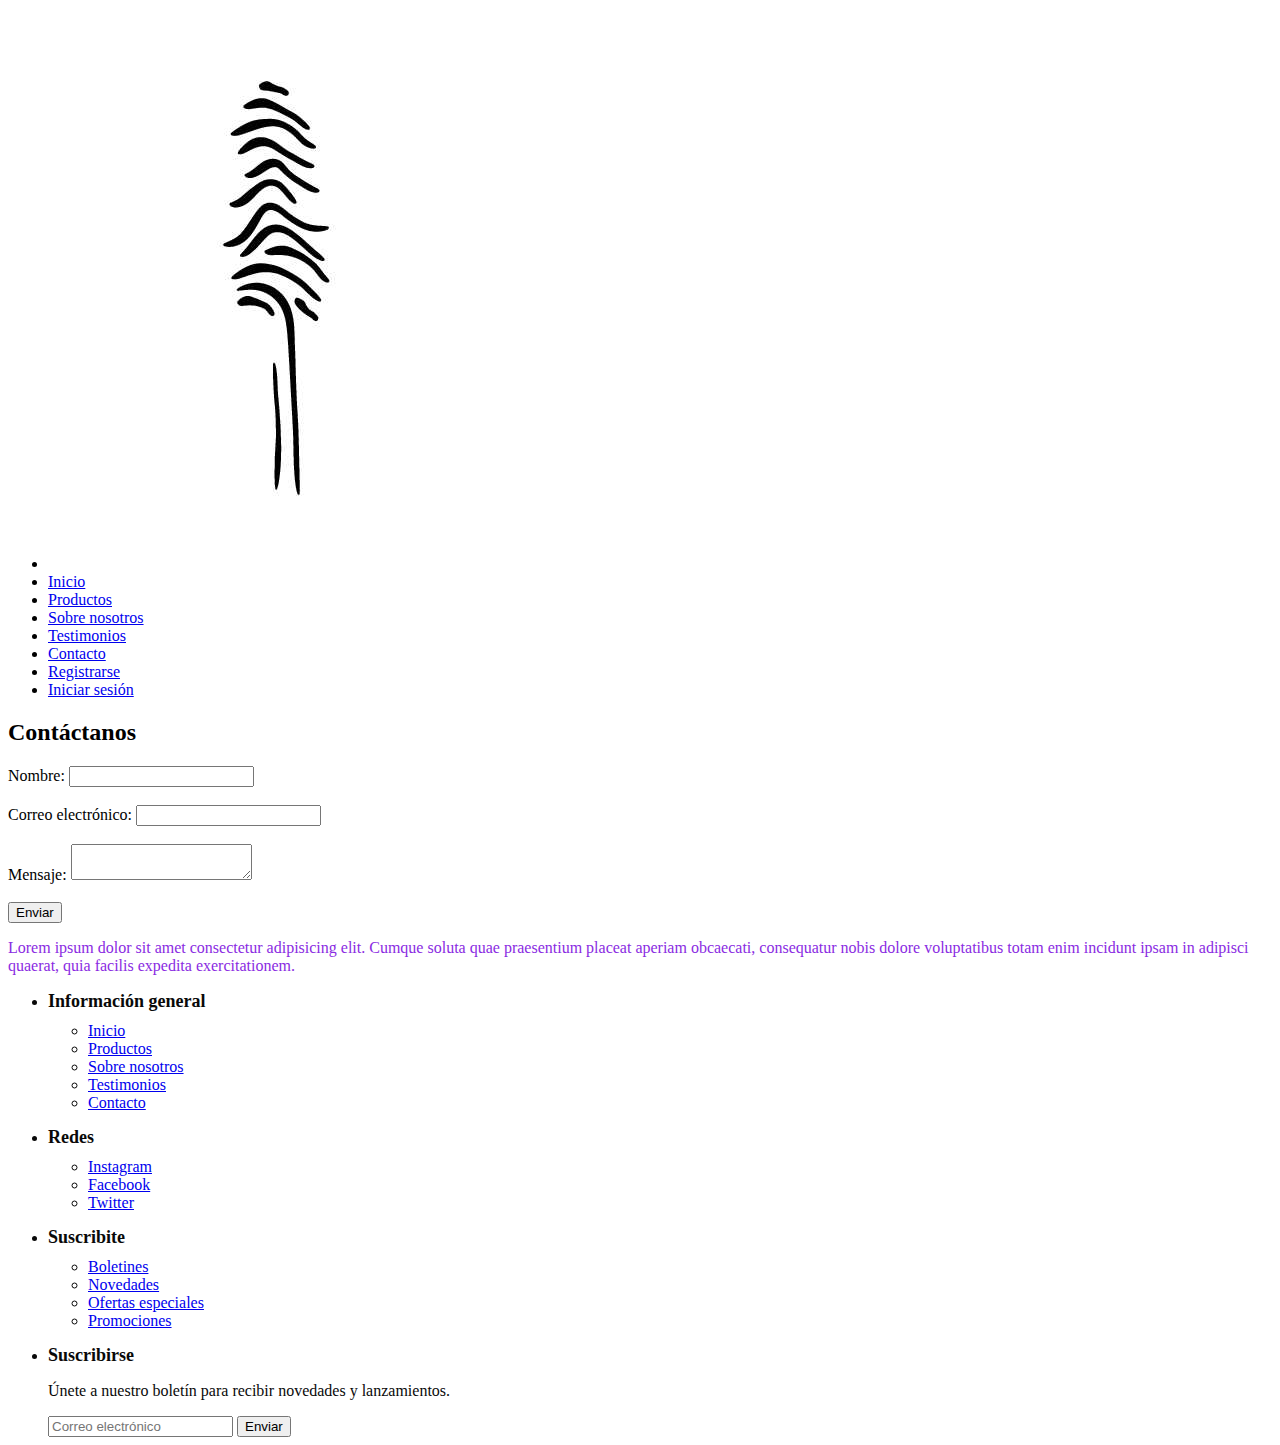
==== Pages/contacto.html @ f699967d "Este es mi primer commit" ====
<!DOCTYPE html>
<html lang="en">
<head>
    <link rel="stylesheet" href="../Css/style.css">
    <meta charset="UTF-8">
    <meta name="viewport" content="width=, initial-scale=1.0">
    <title>Document</title>
</head>
<body>
    <header> <ul><nav> <li><img src="../Img/logo para bordar.jpg" alt="Logo"></li> <li><a href="../index.html">Inicio</a></li> 
        <li><a href="../Pages/productos.html">Productos</a></li>
         <li><a href="../Pages/sobrenosotros.html">Sobre nosotros</a></li> 
         <li><a href="../Pages/testimonios.html">Testimonios</a></li>
          <li><a href="../Pages/contacto.html">Contacto</a></li> 
          <li><a href="Ejemploderegistrarse">Registrarse</a></li>
           <li><a href="Ejemplodeiniciarsesion">Iniciar sesión</a></li> </nav></ul> </header>


           <main> 
<div class="contenedor-contacto"> <h2>Contáctanos</h2> <form> <label for="nombre">Nombre:</label>
<input type="text" id="nombre" name="nombre"><br><br> <label for="mail">Correo electrónico:</label> 
<input type="email" id="mail" name="mail"><br><br> <label for="mensaje">Mensaje:</label>
<textarea id="mensaje" name="mensaje"></textarea><br><br> <button type="submit">Enviar</button>
</form> <p>Lorem ipsum dolor sit amet consectetur adipisicing elit. Cumque soluta quae praesentium placeat aperiam 
obcaecati, consequatur nobis dolore voluptatibus totam enim incidunt ipsam in adipisci quaerat, quia facilis expedita 
exercitationem.</p> </div> </main>

                <footer> 
                    <ul> <li> <h2>Información general</h2> <ul>
                    <li><a href="../index.html">Inicio</a></li> 
                    <li><a href="../Pages/productos.html">Productos</a></li> 
                    <li><a href="../Pages/sobrenosotros.html">Sobre nosotros</a></li> 
                    <li><a href="../Pages/testimonios.html">Testimonios</a></li> 
                    <li><a href="../Pages/contacto.html">Contacto</a></li> </ul></li> 
                    <li> <h2>Redes</h2> 
                    <ul> <li><a href="EjemploInstagram">Instagram</a></li> 
                    <li><a href="EjemploFacebook">Facebook</a></li>
                    <li><a href="EjemploTwitter">Twitter</a></li> </ul>
                    </li> <li> <h2>Suscribite</h2> <ul>
                    <li><a href="EjemploBoletines">Boletines</a></li> 
                    <li><a href="EjemploNovedades">Novedades</a></li>
                    <li><a href="EjemploOfertasEspeciales">Ofertas especiales</a></li> 
                    <li><a href="EjemploPromociones">Promociones</a></li> </ul> </li>
                    <li> <h2>Suscribirse</h2> 
                    <p>Únete a nuestro boletín para recibir novedades y lanzamientos.</p> 
                    <form> <input type="email" placeholder="Correo electrónico"> 
                    <button>Enviar</button> </form> </li> </ul>  
                    </footer>
</body>
</html>
---- Css/style.css ----
header {/*aca poner el codigo para estilizar segun wireframe*/}

main{/*aca poner el codigo para estilizar segun wireframe*/}
main div .imagen-fondo {/*ejemplo de class*/margin-left: auto;}

main p {color: blueviolet;}
h1{background-color: brown;}
h2 {font-weight: bold;}

/*ejemplos de selector footer*/ /*agregar codigo para estilizar segun wireframe*/
footer {color: #090909; text-align: left; } 
footer ul { margin: 0; } 
/*ejemplos de especifidad*/
footer ul li { margin-right: 20px; } footer ul li h2 { font-size: 18px; margin-bottom: 10px; }
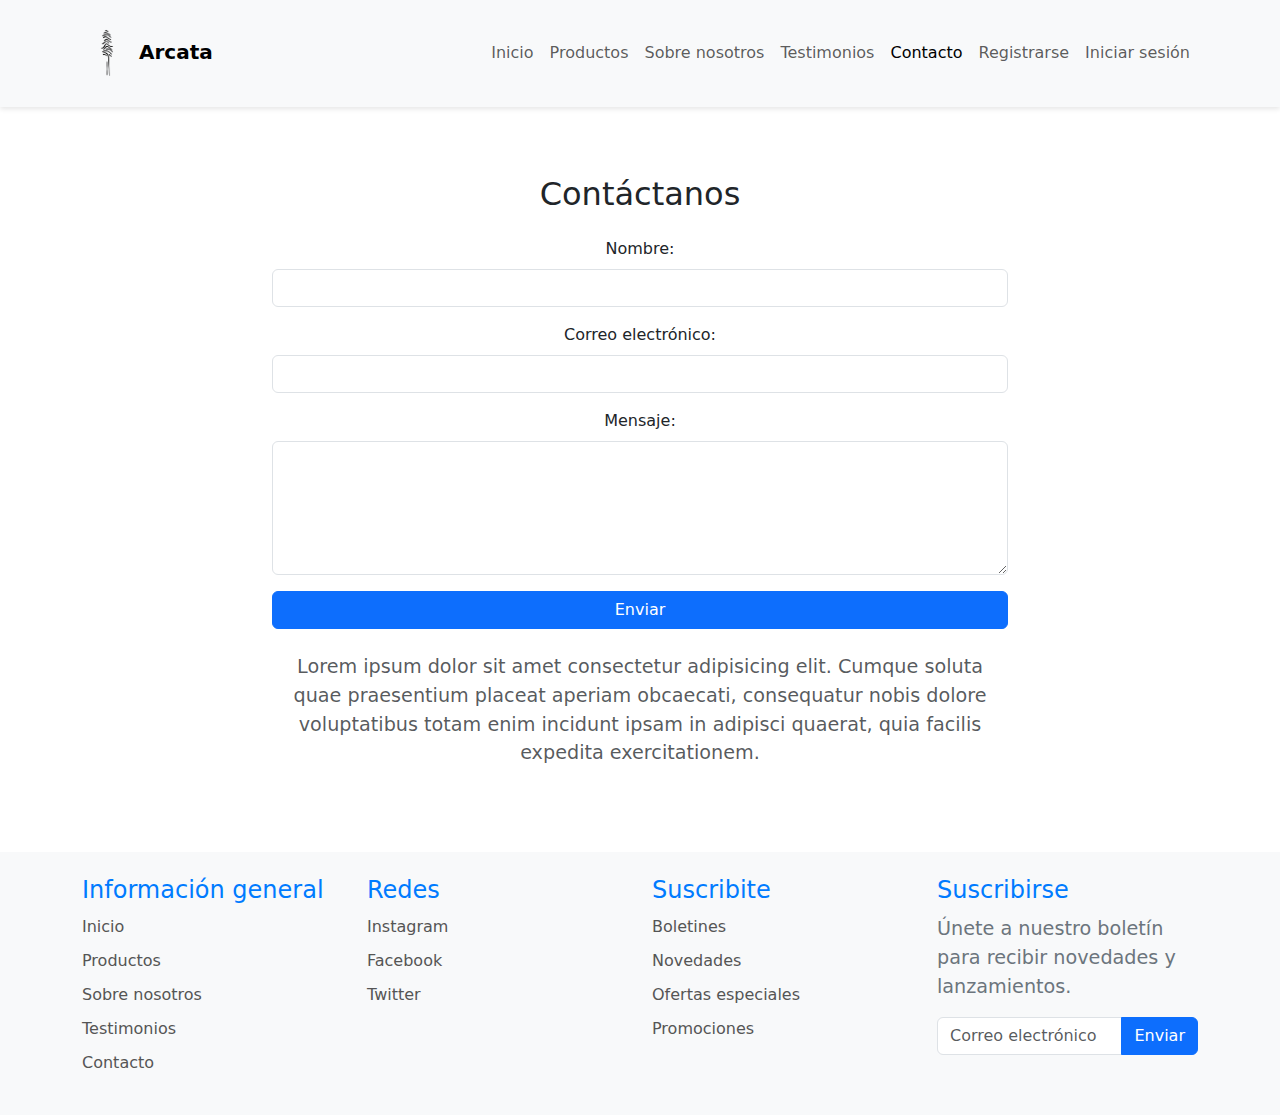
==== commit 05dad45b: "Actualizando cambios de mi proyecto" ====
--- a/Pages/contacto.html
+++ b/Pages/contacto.html
@@ -2,49 +2,110 @@
 <html lang="en">
 <head>
     <link rel="stylesheet" href="../Css/style.css">
+    <link href="https://cdn.jsdelivr.net/npm/bootstrap@5.3.0-alpha1/dist/css/bootstrap.min.css" rel="stylesheet">
     <meta charset="UTF-8">
-    <meta name="viewport" content="width=, initial-scale=1.0">
-    <title>Document</title>
+    <meta name="viewport" content="width=device-width, initial-scale=1.0">
+    <title>Contacto - Arcata</title>
 </head>
 <body>
-    <header> <ul><nav> <li><img src="../Img/logo para bordar.jpg" alt="Logo"></li> <li><a href="../index.html">Inicio</a></li> 
-        <li><a href="../Pages/productos.html">Productos</a></li>
-         <li><a href="../Pages/sobrenosotros.html">Sobre nosotros</a></li> 
-         <li><a href="../Pages/testimonios.html">Testimonios</a></li>
-          <li><a href="../Pages/contacto.html">Contacto</a></li> 
-          <li><a href="Ejemploderegistrarse">Registrarse</a></li>
-           <li><a href="Ejemplodeiniciarsesion">Iniciar sesión</a></li> </nav></ul> </header>
+    <!-- Header con menú hamburguesa -->
+    <header>
+        <nav class="navbar navbar-expand-lg navbar-light bg-light">
+            <div class="container">
+                <a class="navbar-brand" href="../index.html">
+                    <img src="../Img/logoImagen.png" alt="Logo" width="50">
+                    Arcata
+                </a>
+                <button class="navbar-toggler" type="button" data-bs-toggle="collapse" data-bs-target="#navbarNav" aria-controls="navbarNav" aria-expanded="false" aria-label="Toggle navigation">
+                    <span class="navbar-toggler-icon"></span>
+                </button>
+                <div class="collapse navbar-collapse" id="navbarNav">
+                    <ul class="navbar-nav ms-auto">
+                        <li class="nav-item"><a class="nav-link" href="../index.html">Inicio</a></li>
+                        <li class="nav-item"><a class="nav-link" href="../Pages/productos.html">Productos</a></li>
+                        <li class="nav-item"><a class="nav-link" href="../Pages/sobrenosotros.html">Sobre nosotros</a></li>
+                        <li class="nav-item"><a class="nav-link" href="../Pages/testimonios.html">Testimonios</a></li>
+                        <li class="nav-item"><a class="nav-link active" href="../Pages/contacto.html">Contacto</a></li>
+                        <li class="nav-item"><a class="nav-link" href="#">Registrarse</a></li>
+                        <li class="nav-item"><a class="nav-link" href="#">Iniciar sesión</a></li>
+                    </ul>
+                </div>
+            </div>
+        </nav>
+    </header>
 
+    <!-- Main -->
+    <main class="container my-5">
+        <div class="row justify-content-center">
+            <div class="col-md-8">
+                <h2 class="text-center mb-4">Contáctanos</h2>
+                <form>
+                    <div class="mb-3">
+                        <label for="nombre" class="form-label">Nombre:</label>
+                        <input type="text" id="nombre" name="nombre" class="form-control" required>
+                    </div>
+                    <div class="mb-3">
+                        <label for="mail" class="form-label">Correo electrónico:</label>
+                        <input type="email" id="mail" name="mail" class="form-control" required>
+                    </div>
+                    <div class="mb-3">
+                        <label for="mensaje" class="form-label">Mensaje:</label>
+                        <textarea id="mensaje" name="mensaje" class="form-control" rows="5" required></textarea>
+                    </div>
+                    <button type="submit" class="btn btn-primary w-100">Enviar</button>
+                </form>
+                <p class="mt-4 text-center text-muted">
+                    Lorem ipsum dolor sit amet consectetur adipisicing elit. Cumque soluta quae praesentium placeat aperiam obcaecati, consequatur nobis dolore voluptatibus totam enim incidunt ipsam in adipisci quaerat, quia facilis expedita exercitationem.
+                </p>
+            </div>
+        </div>
+    </main>
 
-           <main> 
-<div class="contenedor-contacto"> <h2>Contáctanos</h2> <form> <label for="nombre">Nombre:</label>
-<input type="text" id="nombre" name="nombre"><br><br> <label for="mail">Correo electrónico:</label> 
-<input type="email" id="mail" name="mail"><br><br> <label for="mensaje">Mensaje:</label>
-<textarea id="mensaje" name="mensaje"></textarea><br><br> <button type="submit">Enviar</button>
-</form> <p>Lorem ipsum dolor sit amet consectetur adipisicing elit. Cumque soluta quae praesentium placeat aperiam 
-obcaecati, consequatur nobis dolore voluptatibus totam enim incidunt ipsam in adipisci quaerat, quia facilis expedita 
-exercitationem.</p> </div> </main>
+    <!-- Footer -->
+    <footer class="bg-light py-4">
+        <div class="container">
+            <div class="row">
+                <div class="col-md-3">
+                    <h2>Información general</h2>
+                    <ul class="list-unstyled">
+                        <li><a href="../index.html">Inicio</a></li>
+                        <li><a href="../Pages/productos.html">Productos</a></li>
+                        <li><a href="../Pages/sobrenosotros.html">Sobre nosotros</a></li>
+                        <li><a href="../Pages/testimonios.html">Testimonios</a></li>
+                        <li><a href="../Pages/contacto.html">Contacto</a></li>
+                    </ul>
+                </div>
+                <div class="col-md-3">
+                    <h2>Redes</h2>
+                    <ul class="list-unstyled">
+                        <li><a href="#">Instagram</a></li>
+                        <li><a href="#">Facebook</a></li>
+                        <li><a href="#">Twitter</a></li>
+                    </ul>
+                </div>
+                <div class="col-md-3">
+                    <h2>Suscribite</h2>
+                    <ul class="list-unstyled">
+                        <li><a href="#">Boletines</a></li>
+                        <li><a href="#">Novedades</a></li>
+                        <li><a href="#">Ofertas especiales</a></li>
+                        <li><a href="#">Promociones</a></li>
+                    </ul>
+                </div>
+                <div class="col-md-3">
+                    <h2>Suscribirse</h2>
+                    <p>Únete a nuestro boletín para recibir novedades y lanzamientos.</p>
+                    <form>
+                        <div class="input-group">
+                            <input type="email" class="form-control" placeholder="Correo electrónico" required>
+                            <button class="btn btn-primary" type="submit">Enviar</button>
+                        </div>
+                    </form>
+                </div>
+            </div>
+        </div>
+    </footer>
 
-                <footer> 
-                    <ul> <li> <h2>Información general</h2> <ul>
-                    <li><a href="../index.html">Inicio</a></li> 
-                    <li><a href="../Pages/productos.html">Productos</a></li> 
-                    <li><a href="../Pages/sobrenosotros.html">Sobre nosotros</a></li> 
-                    <li><a href="../Pages/testimonios.html">Testimonios</a></li> 
-                    <li><a href="../Pages/contacto.html">Contacto</a></li> </ul></li> 
-                    <li> <h2>Redes</h2> 
-                    <ul> <li><a href="EjemploInstagram">Instagram</a></li> 
-                    <li><a href="EjemploFacebook">Facebook</a></li>
-                    <li><a href="EjemploTwitter">Twitter</a></li> </ul>
-                    </li> <li> <h2>Suscribite</h2> <ul>
-                    <li><a href="EjemploBoletines">Boletines</a></li> 
-                    <li><a href="EjemploNovedades">Novedades</a></li>
-                    <li><a href="EjemploOfertasEspeciales">Ofertas especiales</a></li> 
-                    <li><a href="EjemploPromociones">Promociones</a></li> </ul> </li>
-                    <li> <h2>Suscribirse</h2> 
-                    <p>Únete a nuestro boletín para recibir novedades y lanzamientos.</p> 
-                    <form> <input type="email" placeholder="Correo electrónico"> 
-                    <button>Enviar</button> </form> </li> </ul>  
-                    </footer>
+    <script src="https://cdn.jsdelivr.net/npm/bootstrap@5.3.0-alpha1/dist/js/bootstrap.bundle.min.js"></script>
 </body>
-</html>+</html>
--- a/Css/style.css
+++ b/Css/style.css
@@ -1,14 +1,97 @@
-header {/*aca poner el codigo para estilizar segun wireframe*/}
+/* Estilos generales */
+body {
+    font-family: Arial, sans-serif;
+    margin: 0;
+    padding: 0;
+    box-sizing: border-box;
+}
 
-main{/*aca poner el codigo para estilizar segun wireframe*/}
-main div .imagen-fondo {/*ejemplo de class*/margin-left: auto;}
+/* Header */
+header {
+    background-color: #f8f9fa;
+    padding: 10px 0;
+    box-shadow: 0 2px 5px rgba(0, 0, 0, 0.1);
+}
+.navbar-brand {
+    color: #333;
+    font-weight: bold;
+}
+.nav-link {
+    color: #555;
+    transition: color 0.3s;
+}
+.nav-link:hover {
+    color: #007bff;
+}
 
-main p {color: blueviolet;}
-h1{background-color: brown;}
-h2 {font-weight: bold;}
+/* Main */
+main {
+    text-align: center;
+    padding: 20px;
+}
+.imagen-fondo img {
+    width: 100%;
+    height: auto;
+    margin-bottom: 20px;
+}
+h1 {
+    font-size: 2.5rem;
+    color: #333;
+    margin-bottom: 15px;
+}
+p {
+    color: #6c757d;
+    font-size: 1.2rem;
+    margin-bottom: 20px;
+}
+.boton-productos {
+    background-color: #007bff;
+    color: white;
+    padding: 10px 20px;
+    text-decoration: none;
+    border-radius: 5px;
+    transition: background-color 0.3s;
+}
+.boton-productos:hover {
+    background-color: #0056b3;
+}
 
-/*ejemplos de selector footer*/ /*agregar codigo para estilizar segun wireframe*/
-footer {color: #090909; text-align: left; } 
-footer ul { margin: 0; } 
-/*ejemplos de especifidad*/
-footer ul li { margin-right: 20px; } footer ul li h2 { font-size: 18px; margin-bottom: 10px; } +/* Footer */
+footer {
+    background-color: #f8f9fa;
+    padding: 20px 0;
+    color: #333;
+}
+footer h2 {
+    font-size: 1.5rem;
+    margin-bottom: 10px;
+    color: #007bff;
+}
+footer ul {
+    list-style: none;
+    padding: 0;
+}
+footer ul li {
+    margin-bottom: 10px;
+}
+footer ul li a {
+    text-decoration: none;
+    color: #555;
+    transition: color 0.3s;
+}
+footer ul li a:hover {
+    color: #007bff;
+}
+
+/* Responsividad */
+@media (max-width: 768px) {
+    h1 {
+        font-size: 2rem;
+    }
+    p {
+        font-size: 1rem;
+    }
+    .boton-productos {
+        padding: 8px 15px;
+    }
+}
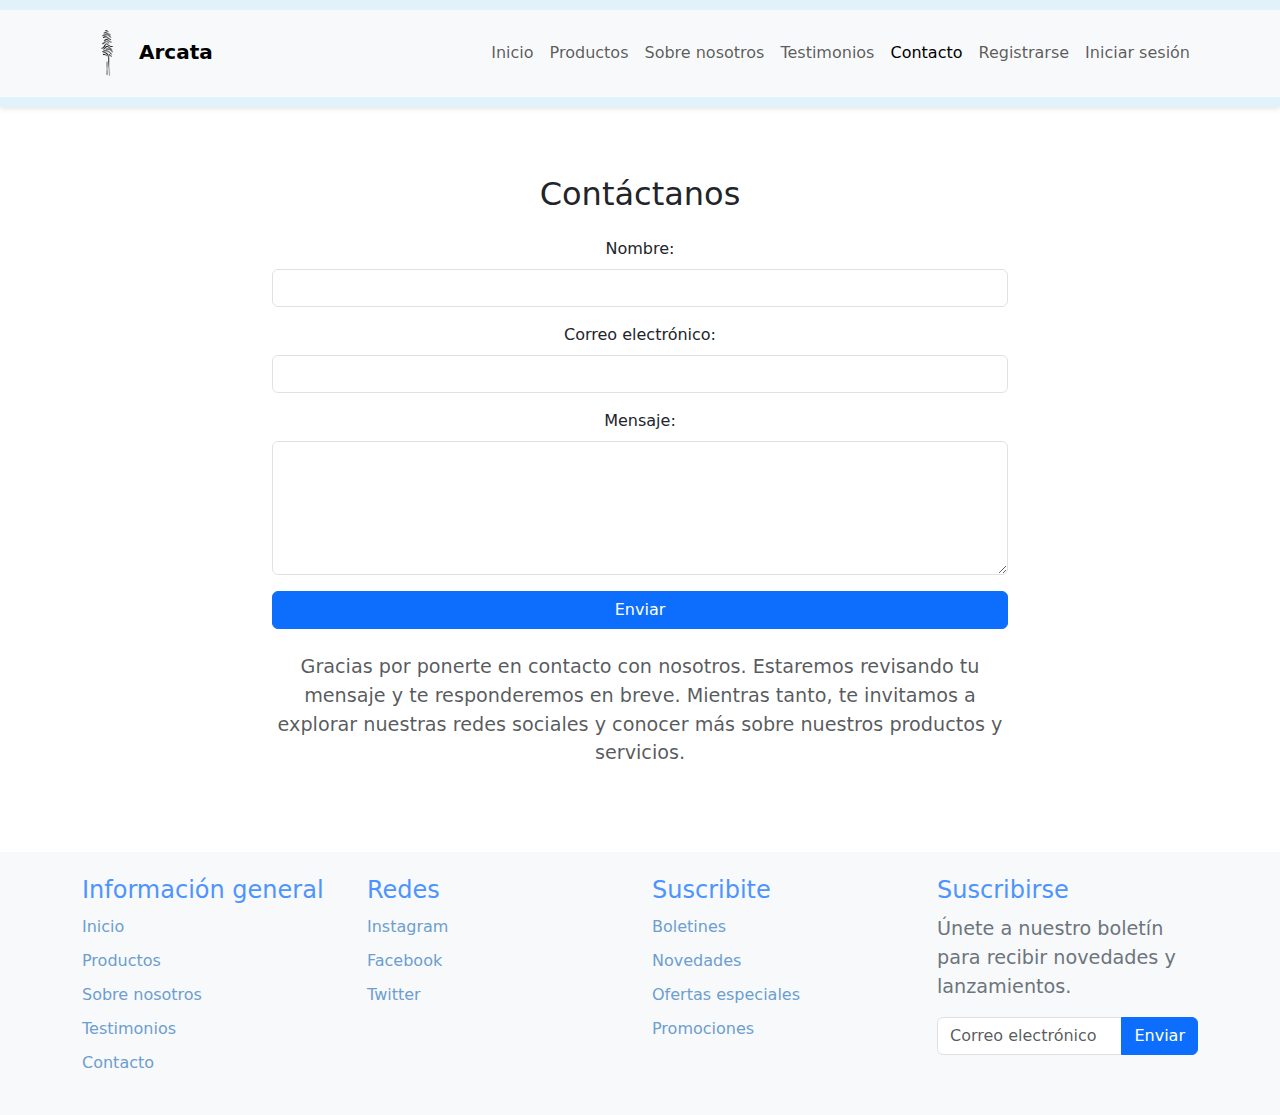
==== commit 2e7ad003: "Imagenes y algunos detalles" ====
--- a/Pages/contacto.html
+++ b/Pages/contacto.html
@@ -55,8 +55,8 @@
                     <button type="submit" class="btn btn-primary w-100">Enviar</button>
                 </form>
                 <p class="mt-4 text-center text-muted">
-                    Lorem ipsum dolor sit amet consectetur adipisicing elit. Cumque soluta quae praesentium placeat aperiam obcaecati, consequatur nobis dolore voluptatibus totam enim incidunt ipsam in adipisci quaerat, quia facilis expedita exercitationem.
-                </p>
+                    Gracias por ponerte en contacto con nosotros. Estaremos revisando tu mensaje y te responderemos en breve. 
+                    Mientras tanto, te invitamos a explorar nuestras redes sociales y conocer más sobre nuestros productos y servicios.
             </div>
         </div>
     </main>
--- a/Css/style.css
+++ b/Css/style.css
@@ -1,30 +1,35 @@
-/* Estilos generales */
+* {
+    margin: 0;
+    padding: 0;
+    box-sizing: border-box;
+}
 body {
     font-family: Arial, sans-serif;
     margin: 0;
     padding: 0;
     box-sizing: border-box;
+    background-color: #f2f8fc; 
 }
 
-/* Header */
+
 header {
-    background-color: #f8f9fa;
+    background-color: #e1f2fb; 
     padding: 10px 0;
     box-shadow: 0 2px 5px rgba(0, 0, 0, 0.1);
 }
 .navbar-brand {
-    color: #333;
+    color: #4d94ff; 
     font-weight: bold;
 }
 .nav-link {
-    color: #555;
+    color: #6c9ecf; 
     transition: color 0.3s;
 }
 .nav-link:hover {
-    color: #007bff;
+    color: #4d94ff; 
 }
 
-/* Main */
+
 main {
     text-align: center;
     padding: 20px;
@@ -36,7 +41,7 @@
 }
 h1 {
     font-size: 2.5rem;
-    color: #333;
+    color: #4d94ff; 
     margin-bottom: 15px;
 }
 p {
@@ -45,7 +50,7 @@
     margin-bottom: 20px;
 }
 .boton-productos {
-    background-color: #007bff;
+    background-color: #4d94ff; 
     color: white;
     padding: 10px 20px;
     text-decoration: none;
@@ -53,19 +58,19 @@
     transition: background-color 0.3s;
 }
 .boton-productos:hover {
-    background-color: #0056b3;
+    background-color: #0062cc; 
 }
 
-/* Footer */
+
 footer {
-    background-color: #f8f9fa;
+    background-color: #e1f2fb; 
     padding: 20px 0;
     color: #333;
 }
 footer h2 {
     font-size: 1.5rem;
     margin-bottom: 10px;
-    color: #007bff;
+    color: #4d94ff; 
 }
 footer ul {
     list-style: none;
@@ -76,22 +81,65 @@
 }
 footer ul li a {
     text-decoration: none;
-    color: #555;
+    color: #6c9ecf; 
     transition: color 0.3s;
 }
 footer ul li a:hover {
-    color: #007bff;
+    color: #4d94ff; 
 }
 
 /* Responsividad */
+@media (max-width: 1200px) {
+    h1 {
+        font-size: 2.2rem;
+    }
+    p {
+        font-size: 1.1rem;
+    }
+    .boton-productos {
+        padding: 9px 18px;
+    }
+}
+
+@media (max-width: 992px) {
+    .navbar-nav {
+        font-size: 1rem; 
+    }
+    .boton-productos {
+        padding: 8px 15px;
+    }
+}
+
 @media (max-width: 768px) {
     h1 {
-        font-size: 2rem;
+        font-size: 1.8rem;
     }
     p {
         font-size: 1rem;
     }
     .boton-productos {
-        padding: 8px 15px;
+        padding: 8px 12px;
+    }
+    .navbar-brand img {
+        width: 40px; 
     }
 }
+
+@media (max-width: 576px) {
+    h1 {
+        font-size: 1.6rem;
+    }
+    .navbar-nav {
+        font-size: 0.9rem;
+    }
+    .boton-productos {
+        width: 100%; 
+        padding: 10px 0;
+    }
+}
+.carousel-item img {
+    width: 100%;
+    height: 500px;  
+    object-fit: contain;
+}
+
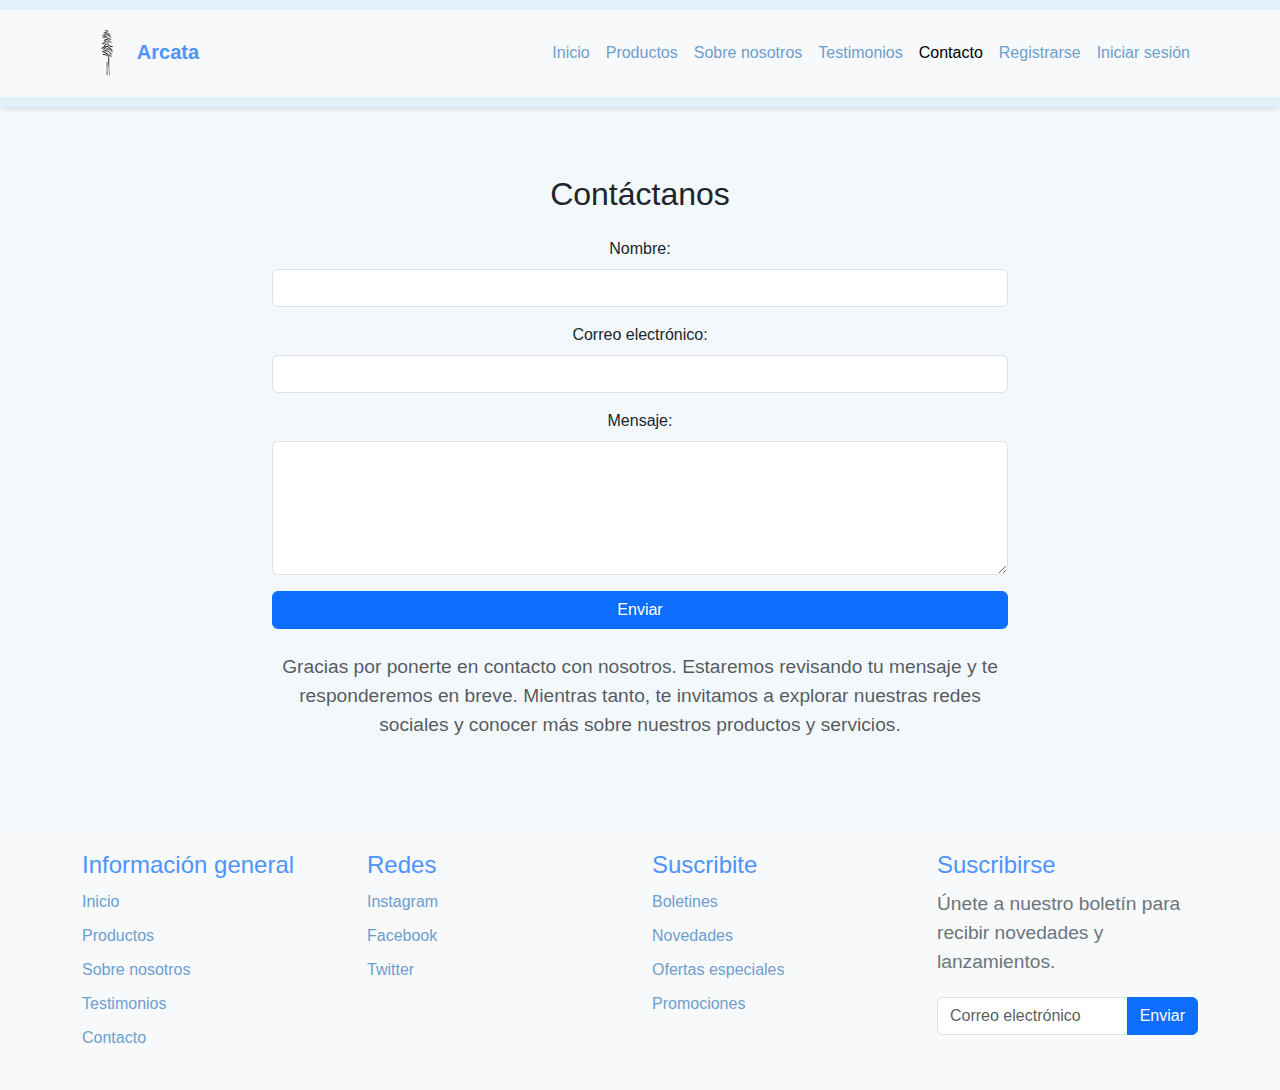
==== commit 7e49c23a: "Detalles CSS y Correcion de orden en los html" ====
--- a/Pages/contacto.html
+++ b/Pages/contacto.html
@@ -1,14 +1,15 @@
 <!DOCTYPE html>
 <html lang="en">
-<head>
-    <link rel="stylesheet" href="../Css/style.css">
-    <link href="https://cdn.jsdelivr.net/npm/bootstrap@5.3.0-alpha1/dist/css/bootstrap.min.css" rel="stylesheet">
-    <meta charset="UTF-8">
-    <meta name="viewport" content="width=device-width, initial-scale=1.0">
-    <title>Contacto - Arcata</title>
-</head>
+    <head>
+        <meta charset="UTF-8">
+        <meta name="viewport" content="width=device-width, initial-scale=1.0">
+        <title>Cotacto</title>
+        <!-- Bootstrap CSS -->
+        <link href="https://cdn.jsdelivr.net/npm/bootstrap@5.3.2/dist/css/bootstrap.min.css" rel="stylesheet">
+        <link rel="stylesheet" href="../Css/style.css">
+    </head>
 <body>
-    <!-- Header con menú hamburguesa -->
+    
     <header>
         <nav class="navbar navbar-expand-lg navbar-light bg-light">
             <div class="container">
--- a/Css/style.css
+++ b/Css/style.css
@@ -1,91 +1,120 @@
+/* Estilos globales */
 * {
     margin: 0;
     padding: 0;
     box-sizing: border-box;
 }
+
 body {
     font-family: Arial, sans-serif;
-    margin: 0;
-    padding: 0;
-    box-sizing: border-box;
-    background-color: #f2f8fc; 
+    background-color: #f2f8fc;
 }
 
-
+/* Header */
 header {
-    background-color: #e1f2fb; 
+    background-color: #e1f2fb;
     padding: 10px 0;
     box-shadow: 0 2px 5px rgba(0, 0, 0, 0.1);
 }
+
 .navbar-brand {
-    color: #4d94ff; 
+    color: #4d94ff;
     font-weight: bold;
 }
+
 .nav-link {
-    color: #6c9ecf; 
+    color: #6c9ecf;
     transition: color 0.3s;
 }
+
 .nav-link:hover {
-    color: #4d94ff; 
+    color: #4d94ff;
 }
 
-
+/* Main */
 main {
     text-align: center;
     padding: 20px;
 }
+
+.imagen-fondo {
+    background-image: url('../Img/logoLetras.png'); 
+    background-size: cover;
+    background-position: center;
+    height: 400px;
+    width: 100%;
+    display: flex;
+    justify-content: center;
+    align-items: center;
+}
+
 .imagen-fondo img {
-    width: 100%;
-    height: auto;
-    margin-bottom: 20px;
+    display: none; 
 }
+
+.contenedor-texto {
+    background-color: rgba(255, 255, 255, 0.8); 
+    padding: 40px;
+    border-radius: 10px;
+    max-width: 800px;
+    margin: 0 auto;
+}
+
 h1 {
     font-size: 2.5rem;
-    color: #4d94ff; 
+    color: #4d94ff;
     margin-bottom: 15px;
 }
+
 p {
     color: #6c757d;
     font-size: 1.2rem;
     margin-bottom: 20px;
 }
+
 .boton-productos {
-    background-color: #4d94ff; 
+    background-color: #4d94ff;
     color: white;
     padding: 10px 20px;
     text-decoration: none;
     border-radius: 5px;
     transition: background-color 0.3s;
 }
+
 .boton-productos:hover {
-    background-color: #0062cc; 
+    background-color: #0062cc;
 }
 
-
+/* Footer */
 footer {
-    background-color: #e1f2fb; 
+    background-color: #e1f2fb;
     padding: 20px 0;
     color: #333;
 }
+
 footer h2 {
     font-size: 1.5rem;
     margin-bottom: 10px;
-    color: #4d94ff; 
+    color: #4d94ff;
 }
+
 footer ul {
     list-style: none;
     padding: 0;
 }
+
 footer ul li {
     margin-bottom: 10px;
 }
+
 footer ul li a {
     text-decoration: none;
-    color: #6c9ecf; 
+    color: #6c9ecf;
     transition: color 0.3s;
 }
+
 footer ul li a:hover {
-    color: #4d94ff; 
+    color: #4d94ff;
 }
 
 /* Responsividad */
@@ -103,7 +132,7 @@
 
 @media (max-width: 992px) {
     .navbar-nav {
-        font-size: 1rem; 
+        font-size: 1rem;
     }
     .boton-productos {
         padding: 8px 15px;
@@ -121,7 +150,7 @@
         padding: 8px 12px;
     }
     .navbar-brand img {
-        width: 40px; 
+        width: 40px;
     }
 }
 
@@ -133,13 +162,20 @@
         font-size: 0.9rem;
     }
     .boton-productos {
-        width: 100%; 
+        width: 100%;
         padding: 10px 0;
     }
+    .navbar-nav {
+        text-align: center;
+    }
+    .navbar-nav li {
+        margin: 5px 0;
+    }
 }
+
+
 .carousel-item img {
     width: 100%;
-    height: 500px;  
+    height: 500px;
     object-fit: contain;
 }
-
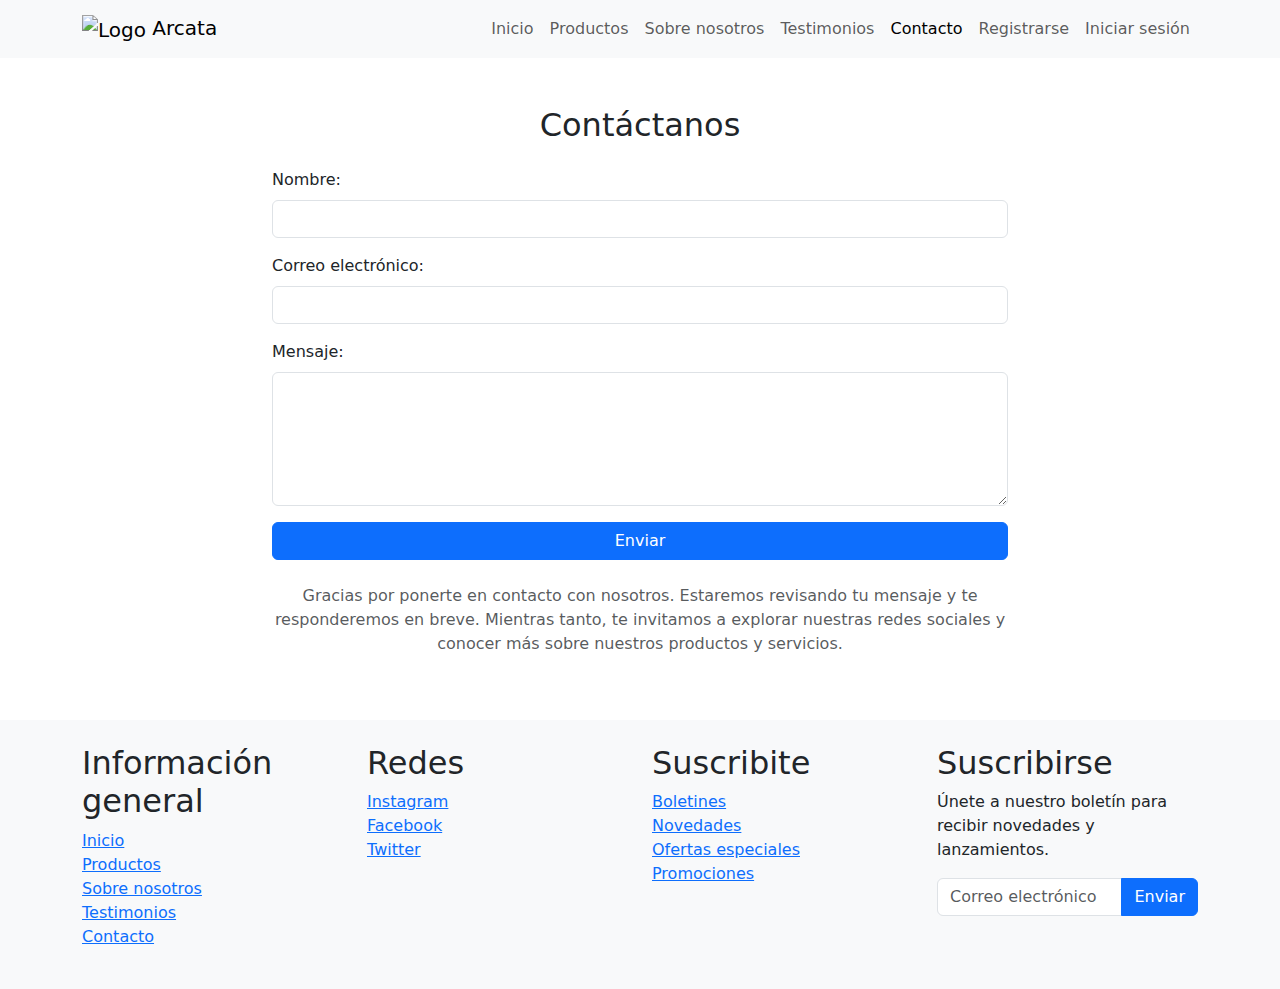
==== commit 20e1a95a: "Correccion Mayusculas" ====
--- a/Pages/contacto.html
+++ b/Pages/contacto.html
@@ -1,112 +1,113 @@
 <!DOCTYPE html>
-<html lang="en">
-    <head>
-        <meta charset="UTF-8">
-        <meta name="viewport" content="width=device-width, initial-scale=1.0">
-        <title>Cotacto</title>
-        <!-- Bootstrap CSS -->
-        <link href="https://cdn.jsdelivr.net/npm/bootstrap@5.3.2/dist/css/bootstrap.min.css" rel="stylesheet">
-        <link rel="stylesheet" href="../Css/style.css">
-    </head>
+<html lang="es">
+<head>
+    <meta charset="UTF-8">
+    <meta name="viewport" content="width=device-width, initial-scale=1.0">
+    <title>Contacto</title>
+    <!-- Bootstrap CSS -->
+    <link href="https://cdn.jsdelivr.net/npm/bootstrap@5.3.2/dist/css/bootstrap.min.css" rel="stylesheet">
+    <link rel="stylesheet" href="../css/style.css">
+</head>
 <body>
-    
-    <header>
-        <nav class="navbar navbar-expand-lg navbar-light bg-light">
-            <div class="container">
-                <a class="navbar-brand" href="../index.html">
-                    <img src="../Img/logoImagen.png" alt="Logo" width="50">
-                    Arcata
-                </a>
-                <button class="navbar-toggler" type="button" data-bs-toggle="collapse" data-bs-target="#navbarNav" aria-controls="navbarNav" aria-expanded="false" aria-label="Toggle navigation">
-                    <span class="navbar-toggler-icon"></span>
-                </button>
-                <div class="collapse navbar-collapse" id="navbarNav">
-                    <ul class="navbar-nav ms-auto">
-                        <li class="nav-item"><a class="nav-link" href="../index.html">Inicio</a></li>
-                        <li class="nav-item"><a class="nav-link" href="../Pages/productos.html">Productos</a></li>
-                        <li class="nav-item"><a class="nav-link" href="../Pages/sobrenosotros.html">Sobre nosotros</a></li>
-                        <li class="nav-item"><a class="nav-link" href="../Pages/testimonios.html">Testimonios</a></li>
-                        <li class="nav-item"><a class="nav-link active" href="../Pages/contacto.html">Contacto</a></li>
-                        <li class="nav-item"><a class="nav-link" href="#">Registrarse</a></li>
-                        <li class="nav-item"><a class="nav-link" href="#">Iniciar sesión</a></li>
-                    </ul>
-                </div>
-            </div>
-        </nav>
-    </header>
 
-    <!-- Main -->
-    <main class="container my-5">
-        <div class="row justify-content-center">
-            <div class="col-md-8">
-                <h2 class="text-center mb-4">Contáctanos</h2>
-                <form>
-                    <div class="mb-3">
-                        <label for="nombre" class="form-label">Nombre:</label>
-                        <input type="text" id="nombre" name="nombre" class="form-control" required>
-                    </div>
-                    <div class="mb-3">
-                        <label for="mail" class="form-label">Correo electrónico:</label>
-                        <input type="email" id="mail" name="mail" class="form-control" required>
-                    </div>
-                    <div class="mb-3">
-                        <label for="mensaje" class="form-label">Mensaje:</label>
-                        <textarea id="mensaje" name="mensaje" class="form-control" rows="5" required></textarea>
-                    </div>
-                    <button type="submit" class="btn btn-primary w-100">Enviar</button>
-                </form>
-                <p class="mt-4 text-center text-muted">
-                    Gracias por ponerte en contacto con nosotros. Estaremos revisando tu mensaje y te responderemos en breve. 
-                    Mientras tanto, te invitamos a explorar nuestras redes sociales y conocer más sobre nuestros productos y servicios.
+<header>
+    <nav class="navbar navbar-expand-lg navbar-light bg-light">
+        <div class="container">
+            <a class="navbar-brand" href="../index.html">
+                <img src="../img/logoImagen.png" alt="Logo" width="50">
+                Arcata
+            </a>
+            <button class="navbar-toggler" type="button" data-bs-toggle="collapse" data-bs-target="#navbarNav" aria-controls="navbarNav" aria-expanded="false" aria-label="Toggle navigation">
+                <span class="navbar-toggler-icon"></span>
+            </button>
+            <div class="collapse navbar-collapse" id="navbarNav">
+                <ul class="navbar-nav ms-auto">
+                    <li class="nav-item"><a class="nav-link" href="../index.html">Inicio</a></li>
+                    <li class="nav-item"><a class="nav-link" href="../pages/productos.html">Productos</a></li>
+                    <li class="nav-item"><a class="nav-link" href="../pages/sobrenosotros.html">Sobre nosotros</a></li>
+                    <li class="nav-item"><a class="nav-link" href="../pages/testimonios.html">Testimonios</a></li>
+                    <li class="nav-item"><a class="nav-link active" href="../pages/contacto.html">Contacto</a></li>
+                    <li class="nav-item"><a class="nav-link" href="#">Registrarse</a></li>
+                    <li class="nav-item"><a class="nav-link" href="#">Iniciar sesión</a></li>
+                </ul>
             </div>
         </div>
-    </main>
+    </nav>
+</header>
 
-    <!-- Footer -->
-    <footer class="bg-light py-4">
-        <div class="container">
-            <div class="row">
-                <div class="col-md-3">
-                    <h2>Información general</h2>
-                    <ul class="list-unstyled">
-                        <li><a href="../index.html">Inicio</a></li>
-                        <li><a href="../Pages/productos.html">Productos</a></li>
-                        <li><a href="../Pages/sobrenosotros.html">Sobre nosotros</a></li>
-                        <li><a href="../Pages/testimonios.html">Testimonios</a></li>
-                        <li><a href="../Pages/contacto.html">Contacto</a></li>
-                    </ul>
+<!-- Main -->
+<main class="container my-5">
+    <div class="row justify-content-center">
+        <div class="col-md-8">
+            <h2 class="text-center mb-4">Contáctanos</h2>
+            <form>
+                <div class="mb-3">
+                    <label for="nombre" class="form-label">Nombre:</label>
+                    <input type="text" id="nombre" name="nombre" class="form-control" required>
                 </div>
-                <div class="col-md-3">
-                    <h2>Redes</h2>
-                    <ul class="list-unstyled">
-                        <li><a href="#">Instagram</a></li>
-                        <li><a href="#">Facebook</a></li>
-                        <li><a href="#">Twitter</a></li>
-                    </ul>
+                <div class="mb-3">
+                    <label for="mail" class="form-label">Correo electrónico:</label>
+                    <input type="email" id="mail" name="mail" class="form-control" required>
                 </div>
-                <div class="col-md-3">
-                    <h2>Suscribite</h2>
-                    <ul class="list-unstyled">
-                        <li><a href="#">Boletines</a></li>
-                        <li><a href="#">Novedades</a></li>
-                        <li><a href="#">Ofertas especiales</a></li>
-                        <li><a href="#">Promociones</a></li>
-                    </ul>
+                <div class="mb-3">
+                    <label for="mensaje" class="form-label">Mensaje:</label>
+                    <textarea id="mensaje" name="mensaje" class="form-control" rows="5" required></textarea>
                 </div>
-                <div class="col-md-3">
-                    <h2>Suscribirse</h2>
-                    <p>Únete a nuestro boletín para recibir novedades y lanzamientos.</p>
-                    <form>
-                        <div class="input-group">
-                            <input type="email" class="form-control" placeholder="Correo electrónico" required>
-                            <button class="btn btn-primary" type="submit">Enviar</button>
-                        </div>
-                    </form>
-                </div>
+                <button type="submit" class="btn btn-primary w-100">Enviar</button>
+            </form>
+            <p class="mt-4 text-center text-muted">
+                Gracias por ponerte en contacto con nosotros. Estaremos revisando tu mensaje y te responderemos en breve. 
+                Mientras tanto, te invitamos a explorar nuestras redes sociales y conocer más sobre nuestros productos y servicios.
+            </p>
+        </div>
+    </div>
+</main>
+
+<!-- Footer -->
+<footer class="bg-light py-4">
+    <div class="container">
+        <div class="row">
+            <div class="col-md-3 col-sm-6">
+                <h2>Información general</h2>
+                <ul class="list-unstyled">
+                    <li><a href="../index.html">Inicio</a></li>
+                    <li><a href="../pages/productos.html">Productos</a></li>
+                    <li><a href="../pages/sobrenosotros.html">Sobre nosotros</a></li>
+                    <li><a href="../pages/testimonios.html">Testimonios</a></li>
+                    <li><a href="../pages/contacto.html">Contacto</a></li>
+                </ul>
+            </div>
+            <div class="col-md-3 col-sm-6">
+                <h2>Redes</h2>
+                <ul class="list-unstyled">
+                    <li><a href="#">Instagram</a></li>
+                    <li><a href="#">Facebook</a></li>
+                    <li><a href="#">Twitter</a></li>
+                </ul>
+            </div>
+            <div class="col-md-3 col-sm-6">
+                <h2>Suscribite</h2>
+                <ul class="list-unstyled">
+                    <li><a href="#">Boletines</a></li>
+                    <li><a href="#">Novedades</a></li>
+                    <li><a href="#">Ofertas especiales</a></li>
+                    <li><a href="#">Promociones</a></li>
+                </ul>
+            </div>
+            <div class="col-md-3 col-sm-6">
+                <h2>Suscribirse</h2>
+                <p>Únete a nuestro boletín para recibir novedades y lanzamientos.</p>
+                <form>
+                    <div class="input-group">
+                        <input type="email" class="form-control" placeholder="Correo electrónico" required>
+                        <button class="btn btn-primary" type="submit">Enviar</button>
+                    </div>
+                </form>
             </div>
         </div>
-    </footer>
+    </div>
+</footer>
 
-    <script src="https://cdn.jsdelivr.net/npm/bootstrap@5.3.0-alpha1/dist/js/bootstrap.bundle.min.js"></script>
+<script src="https://cdn.jsdelivr.net/npm/bootstrap@5.3.0-alpha1/dist/js/bootstrap.bundle.min.js"></script>
 </body>
-</html>
+</html>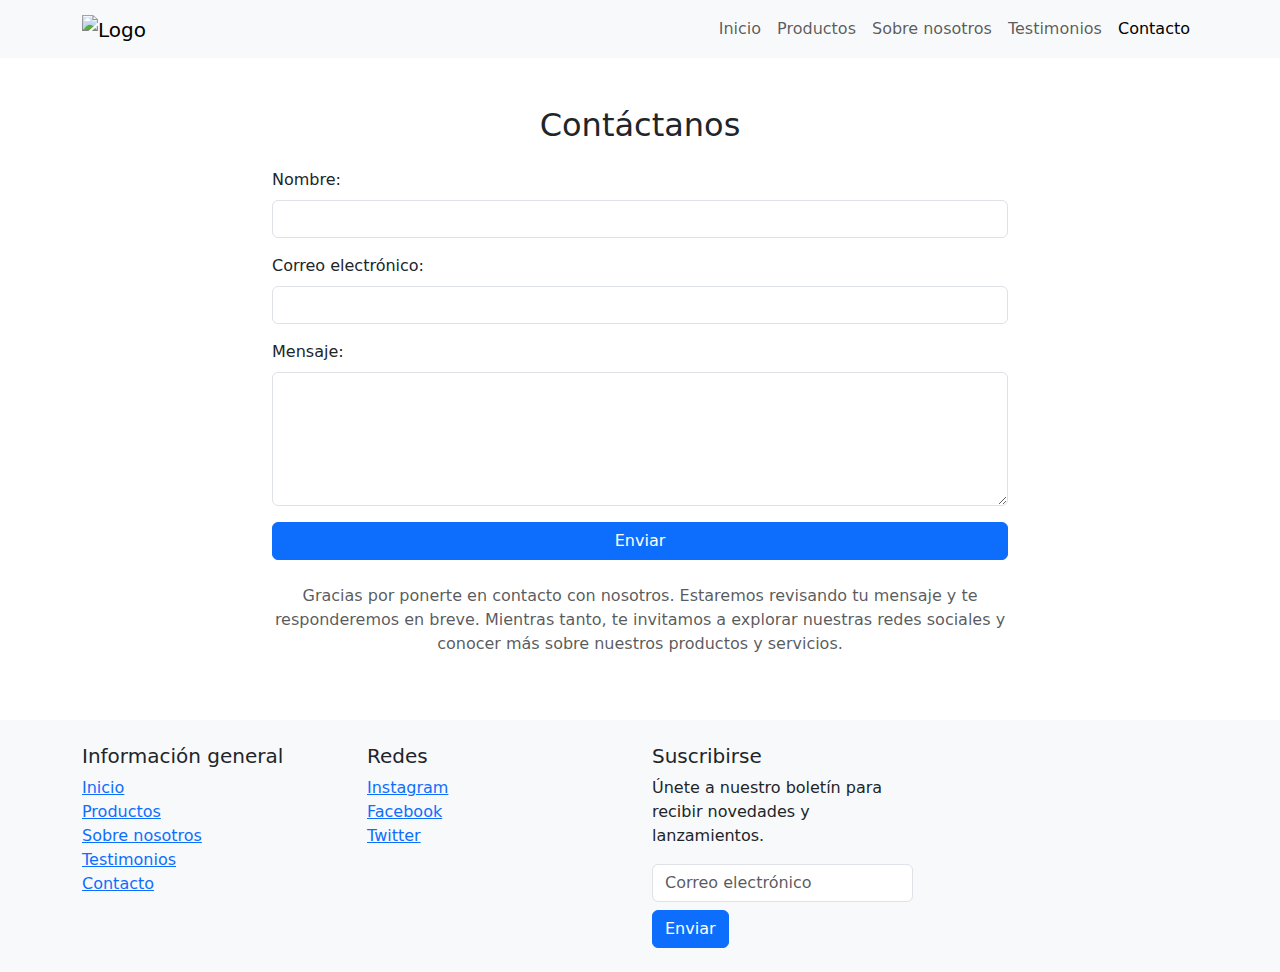
==== commit cb6756ce: "Correcion SCSS completa, Modificacion footer en htmls" ====
--- a/Pages/contacto.html
+++ b/Pages/contacto.html
@@ -11,11 +11,11 @@
 <body>
 
 <header>
+    <!-- Navbar con Bootstrap para responsividad -->
     <nav class="navbar navbar-expand-lg navbar-light bg-light">
         <div class="container">
             <a class="navbar-brand" href="../index.html">
-                <img src="../img/logoImagen.png" alt="Logo" width="50">
-                Arcata
+                <img src="../img/logoImagen.png" alt="Logo" style="width: 50px;">
             </a>
             <button class="navbar-toggler" type="button" data-bs-toggle="collapse" data-bs-target="#navbarNav" aria-controls="navbarNav" aria-expanded="false" aria-label="Toggle navigation">
                 <span class="navbar-toggler-icon"></span>
@@ -27,8 +27,6 @@
                     <li class="nav-item"><a class="nav-link" href="../pages/sobrenosotros.html">Sobre nosotros</a></li>
                     <li class="nav-item"><a class="nav-link" href="../pages/testimonios.html">Testimonios</a></li>
                     <li class="nav-item"><a class="nav-link active" href="../pages/contacto.html">Contacto</a></li>
-                    <li class="nav-item"><a class="nav-link" href="#">Registrarse</a></li>
-                    <li class="nav-item"><a class="nav-link" href="#">Iniciar sesión</a></li>
                 </ul>
             </div>
         </div>
@@ -64,11 +62,11 @@
 </main>
 
 <!-- Footer -->
-<footer class="bg-light py-4">
+<footer class="bg-light text-dark mt-5 p-4">
     <div class="container">
         <div class="row">
             <div class="col-md-3 col-sm-6">
-                <h2>Información general</h2>
+                <h5>Información general</h5>
                 <ul class="list-unstyled">
                     <li><a href="../index.html">Inicio</a></li>
                     <li><a href="../pages/productos.html">Productos</a></li>
@@ -78,7 +76,7 @@
                 </ul>
             </div>
             <div class="col-md-3 col-sm-6">
-                <h2>Redes</h2>
+                <h5>Redes</h5>
                 <ul class="list-unstyled">
                     <li><a href="#">Instagram</a></li>
                     <li><a href="#">Facebook</a></li>
@@ -86,22 +84,11 @@
                 </ul>
             </div>
             <div class="col-md-3 col-sm-6">
-                <h2>Suscribite</h2>
-                <ul class="list-unstyled">
-                    <li><a href="#">Boletines</a></li>
-                    <li><a href="#">Novedades</a></li>
-                    <li><a href="#">Ofertas especiales</a></li>
-                    <li><a href="#">Promociones</a></li>
-                </ul>
-            </div>
-            <div class="col-md-3 col-sm-6">
-                <h2>Suscribirse</h2>
+                <h5>Suscribirse</h5>
                 <p>Únete a nuestro boletín para recibir novedades y lanzamientos.</p>
                 <form>
-                    <div class="input-group">
-                        <input type="email" class="form-control" placeholder="Correo electrónico" required>
-                        <button class="btn btn-primary" type="submit">Enviar</button>
-                    </div>
+                    <input type="email" placeholder="Correo electrónico" class="form-control mb-2" required>
+                    <button class="btn btn-primary">Enviar</button>
                 </form>
             </div>
         </div>
@@ -110,4 +97,4 @@
 
 <script src="https://cdn.jsdelivr.net/npm/bootstrap@5.3.0-alpha1/dist/js/bootstrap.bundle.min.js"></script>
 </body>
-</html>+</html>
